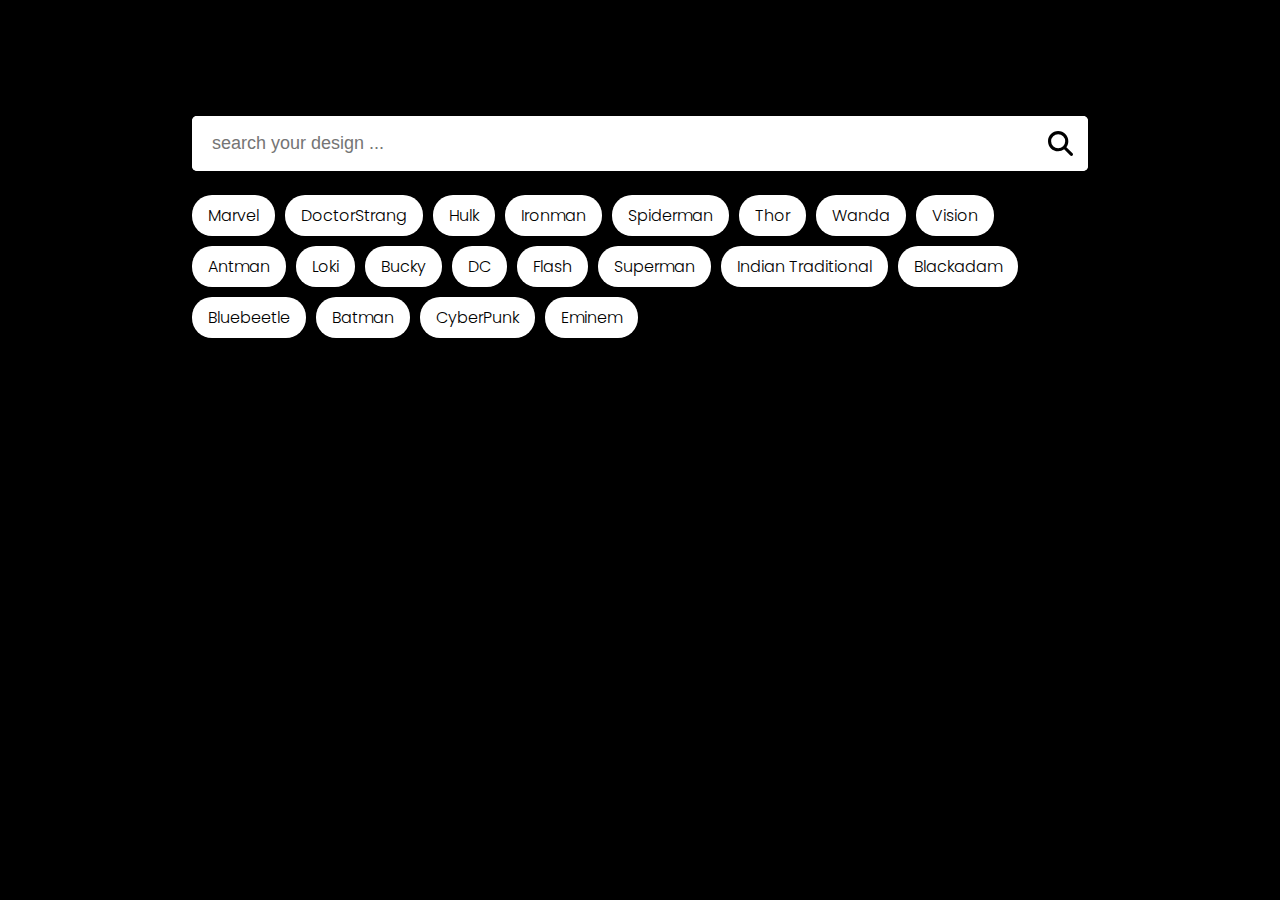
==== collection.html @ e7418040 "12th commit" ====
<!DOCTYPE html>
<html lang="en">

<head>
    <meta charset="UTF-8">
    <meta name="viewport" content="width=device-width, initial-scale=1.0">
    <link rel="stylesheet" href="./css/collection-style.css">
    <link rel="stylesheet" href="https://use.fontawesome.com/releases/v5.8.1/css/all.css"
        integrity="sha384-50oBUHEmvpQ+1lW4y57PTFmhCaXp0ML5d60M1M7uH2+nqUivzIebhndOJK28anvf" crossorigin="anonymous">
    <link rel="stylesheet" type="text/css"
        href="https://cdnjs.cloudflare.com/ajax/libs/font-awesome/5.15.1/css/all.min.css">
    <title>Collection</title>
</head>

<body>

    <div class="overlay"></div>
    <section id="search-collection">
        <header class="search-collection">

            <div class="menu-toggle">
                <div class="container">
                    <i class="fas fa-bars" id="hamburger"></i>
                    <a href="#" class="phonelogo" id="logo"><img src="./images/final-logo.png" alt="" srcset=""></a>
                </div>
            </div>

            <div class="container">
                <nav>
                    <img class="logo menu-logo" src="./images/final-logo.png" alt="" srcset="" />
                    <ul>
                        <li class="menu-list"><a href="#home">Home</a></li>
                        <li class="menu-list"><a href="#home">Services</a></li>
                        <li class="menu-list"><a href="./collection.html">Collection</a></li>
                        <li class="menu-list"><a href="#about">About</a></li>
                        <li class="menu-list"><a href="#contactus">Contact</a></li>
                    </ul>
                </nav>
                <div class="filtering">

                    <div class="container">
                        <div class="search-bar">

                            <!-- --------search bar with input resultBox -->

                            <div class="searchInput">
                                <input type="text" placeholder="search your design ...">
                                <div class="resultBox">
                                    <!-- here list are inserted from javascript -->
                                </div>
                                <div class="icon">
                                    <svg aria-hidden="true" focusable="false" data-prefix="fas"
                                        data-icon="magnifying-glass" role="img" xmlns="http://www.w3.org/2000/svg"
                                        viewBox="0 0 512 512" class="svg-inline--fa fa-magnifying-glass"
                                        style="line-height: 1;">
                                        <path fill="currentColor"
                                            d="M416 208c0 45.9-14.9 88.3-40 122.7L502.6 457.4c12.5 12.5 12.5 32.8 0 45.3s-32.8 12.5-45.3 0L330.7 376c-34.4 25.2-76.8 40-122.7 40C93.1 416 0 322.9 0 208S93.1 0 208 0S416 93.1 416 208zM208 352a144 144 0 1 0 0-288 144 144 0 1 0 0 288z"
                                            class=""></path>
                                    </svg>
                                </div>
                            </div>

                            <!-- -----------------end---------------- -->

                        </div>
                        <div class="pre-define-suggestion">
                            <p>Marvel</p>
                            <p>DoctorStrang</p>
                            <p>Hulk</p>
                            <p>Ironman</p>
                            <p>Spiderman</p>
                            <p>Thor</p>
                            <p>Wanda</p>
                            <p>Vision</p>
                            <p>Antman</p>
                            <p>Loki</p>
                            <p>Bucky</p>
                            <p>DC</p>
                            <p>Flash</p>
                            <p>Superman</p>
                            <p>Indian Traditional</p>
                            <p>Blackadam</p>
                            <p>Bluebeetle</p>
                            <p>Batman</p>
                            <p>CyberPunk</p>
                            <p>Eminem</p>
                        </div>
                    </div>

                </div>
            </div>
        </header>
    </section>


    <!-- <section id="designs">
        <div class="design">
            <div class="container">
                <div class="cards">
                  <div class="card-item">
                    <div class="card-image">
                    </div>
                    <div class="card-info">
                      <h2 class="card-title">Exploring around</h2>
                      <p class="card-intro">Far far away, behind the word mountains, far from the countries Vokalia and Consonantia, there live the blind texts.</p>
                    </div>
                  </div>
                </div>
                <div class="cards">
                  <div class="card-item">
                    <div class="card-image">
                    </div>
                    <div class="card-info">
                      <h2 class="card-title">A new trail you can't miss</h2>
                      <p class="card-intro">Far far away, behind the word mountains, far from the countries Vokalia and Consonantia, there live the blind texts.</p>
                    </div>
                  </div>
                </div>
                <div class="cards">
                  <div class="card-item">
                    <div class="card-image">
                    </div>
                    <div class="card-info">
                      <h2 class="card-title">Inside the Outdoors</h2>
                      <p class="card-intro">Far far away, behind the word mountains, far from the countries Vokalia and Consonantia, there live the blind texts.</p>
                    </div>
                  </div>
                </div>
                <div class="cards">
                  <div class="card-item">
                    <div class="card-image">
                    </div>
                    <div class="card-info">
                      <h2 class="card-title">Essential hiking hacks</h2>
                      <p class="card-intro">Far far away, behind the word mountains, far from the countries Vokalia and Consonantia, there live the blind texts.</p>
                    </div>
                  </div>
                </div>
                <div class="cards">
                  <div class="card-item">
                    <div class="card-image">
                    </div>
                    <div class="card-info">
                      <h2 class="card-title">Discovering this hidden gem</h2>
                      <p class="card-intro">Far far away, behind the word mountains, far from the countries Vokalia and Consonantia, there live the blind texts.</p>
                    </div>
                  </div>
                </div>
                <div class="cards">
                  <div class="card-item">
                    <div class="card-image">
                    </div>
                    <div class="card-info">
                      <h2 class="card-title">1 Day routes for this weekend</h2>
                      <p class="card-intro">Far far away, behind the word mountains, far from the countries Vokalia and Consonantia, there live the blind texts.</p>
                    </div>
                  </div>
                </div>
              </div>
        </div>
    </section> -->



    <script src="./scripts/filter-collection.js"></script>
    <script>
        var open = document.getElementById('hamburger');
        var elements = document.getElementsByClassName('menu-list');
        var overlay = document.querySelector('.overlay');
        var nav = document.querySelector('nav');
        var icons = document.querySelector('.menu-toggle i');
        var logo = document.querySelector('.phonelogo');
        var changeIcon = true;

        // Add click event listeners
        for (var i = 0; i < elements.length; i++) {
            elements[i].addEventListener('click', function () {
                overlay.classList.toggle("menu-open");
                nav.classList.toggle("menu-open");
                logo.classList.toggle('phonelogounactive');

                if (changeIcon) {

                    icons.classList.remove("fa-bars");
                    icons.classList.add("fa-times");

                    changeIcon = false;
                }
                else {
                    icons.classList.remove("fa-times");
                    icons.classList.add("fa-bars");
                    changeIcon = true;
                }
            });
        }

        open.addEventListener("click", function () {

            overlay.classList.toggle("menu-open");
            nav.classList.toggle("menu-open");
            logo.classList.toggle('phonelogounactive');

            if (changeIcon) {

                icons.classList.remove("fa-bars");
                icons.classList.add("fa-times");

                changeIcon = false;
            }
            else {
                icons.classList.remove("fa-times");
                icons.classList.add("fa-bars");
                changeIcon = true;
            }
        });





    </script>
</body>

</html>
---- css/collection-style.css ----
@import url("https://fonts.googleapis.com/css2?family=Poppins:wght@300;400;500;600&display=swap");
@import url('https://fonts.googleapis.com/css2?family=Montserrat:wght@100;200;300;400;500;600;700;800;900&family=Nunito:wght@200;300;400;500;600;700;800;900;1000&display=swap');
@import url('https://fonts.googleapis.com/css2?family=Bebas+Neue&family=Poppins&display=swap');

* {
  margin: 0;
  padding: 0;
  box-sizing: border-box;
}


body {
  background-color: black;
}
html {
  /* font-size: 10px; */
  font-family: "Roboto Cn", sans-serif;
  scroll-behavior: smooth;
}

a {
  text-decoration: none;
  color: #eee;
}




/* -------------navbar------------ */


header {
  width: 100%;
  height: 100vh;
  /* background: linear-gradient(to bottom, rgba(0,0,0,.8), rgba(0,0,0,.5)), url("https://images.unsplash.com/photo-1523374228107-6e44bd2b524e?ixlib=rb-1.2.1&ixid=eyJhcHBfaWQiOjEyMDd9&auto=format&fit=crop&w=1350&q=80") center no-repeat; */
  background-size: cover;
  background-position: center;
  font-family: 'Bebas Neue', sans-serif;
  /* font-family: palmsprings; */
  overflow: hidden;
}

li.menu-list {
  font-size: 20px;
}



.menu-toggle {
  position: fixed;
  width: 100%;
  height: 60px;
  /* justify-content: space-between; */
  align-items: center;
  min-height: 60px;
  color: yellow;
  font-size: 2rem;
  z-index: 1001;
  display: none;
  background-color: rgb(0, 0, 0, 0.8);
}

.menu-toggle .container {
  height: 100%;
  width: 100%;
  margin: 0 auto;
  max-width: calc(100% - 30px);
  display: flex;
  flex-direction: row-reverse;
  justify-content: space-between;
  align-items: center;
}

.menu-toggle .container .phonelogo img {
  margin-top: .7rem;
  width: 100px;
}

.phonelogounactive{
  display: none;
}

nav {
  display: flex;
  justify-content: space-between;
  align-items: center;
  padding-top: 1rem;
  max-width: 1100px;
  width: 100%;
  margin: 0 auto;
  background-color: rgba(0, 0, 0, 0.8);
  text-transform: uppercase;
  /* font-size: 1.6rem; */
}

.logo.menu-logo {
  font-weight: 300;
  transform: translateX(-100rem);
  animation: slideIn .5s forwards;
}

.logo{
  width: 150px;
  border-radius: 20px 0 20px 0;
}

.brand span {
  color: yellow;
}

nav ul {
  display: flex;
}

nav ul li {
  list-style: none;
  transform: translateX(100rem);
  animation: slideIn .5s forwards;
}

nav ul li:nth-child(1) {
  animation-delay: 0s;
}

nav ul li:nth-child(2) {
  animation-delay: .5s;
}

nav ul li:nth-child(3) {
  animation-delay: 1s;
}

nav ul li:nth-child(4) {
  animation-delay: 1.5s;
}

nav ul li:nth-child(5) {
  animation-delay: 2s;
}

nav ul li a {
  padding: .5rem 0;
  margin: 0 3rem;
  position: relative;
  letter-spacing: 2px;
}

nav ul li a:last-child {
  margin-right: 0;
}

nav ul li a::before,
nav ul li a::after {
  content: '';
  position: absolute;
  width: 100%;
  height: 2px;
  background-color: yellow;
  left: 0;
  transform: scaleX(0);
  transition: all .5s;
}

nav ul li a::before {
  top: 0;
  transform-origin: left;
}

nav ul li a::after {
  bottom: 0;
  transform-origin: right;
}

.overlay {
  background-color: rgba(0, 0, 0, .95);
  position: absolute;
  width: 100%;
  height: 100vh;
  right: 0;
  left: 0;
  transition: opacity 650ms;
  transform: scale(0);
  opacity: 0;
  display: none;
}

nav ul li a:hover::before,
nav ul li a:hover::after {
  transform: scaleX(1);
}



/* -------------navbar end --------------- */


.filtering {
  width: 100%;
  height: auto;
  position: relative;
  font-family: "Poppins", sans-serif;
  padding: 40px 0 20px 0;
  background-color: black;
}

::selection {
  color: #fff;
  background: #664AFF;
}

.filtering .container {
  max-width: 70%;
  margin: 0 auto;
}

.filtering .container .searchInput {
  background: #fff;
  width: 100%;
  border-radius: 5px;
  position: relative;
  box-shadow: 0px 1px 5px 3px rgba(0, 0, 0, 0.12);
}

.searchInput input {
  height: 55px;
  width: 100%;
  outline: none;
  border: none;
  border-radius: 5px;
  padding: 0 60px 0 20px;
  font-size: 18px;
  box-shadow: 0px 1px 5px rgba(0, 0, 0, 0.1);
}

.searchInput.active input {
  border-radius: 5px 5px 0 0;
}

.searchInput .resultBox {
  padding: 0;
  opacity: 0;
  pointer-events: none;
  max-height: 280px;
  overflow-y: auto;
}

.searchInput.active .resultBox {
  padding: 10px 8px;
  opacity: 1;
  position: absolut;
  pointer-events: auto;
}

.resultBox li {
  list-style: none;
  padding: 8px 12px;
  display: none;
  width: 100%;
  cursor: default;
  border-radius: 3px;
}

.searchInput.active .resultBox li {
  display: block;
}

.resultBox li:hover {
  background: #efefef;
}

.searchInput .icon {
  position: absolute;
  right: 0px;
  top: 0px;
  height: 55px;
  width: 55px;
  /* padding: 0 15px 0 5px; */
  text-align: center;
  display: flex;
  align-items: center;
  justify-content: center;
  line-height: 55px;
  font-size: 20px;
  color: black;
  cursor: pointer;
}

.searchInput .icon svg {
  width: 25px;
}

.pre-define-suggestion {
  color: white;
  display: flex;
  flex-wrap: wrap;
  padding-top: 1.5rem;
  width: 100%;
  height: 100%;
  gap: 10px;
  box-sizing: border-box;
}

.pre-define-suggestion p{
  padding: .5rem 1rem;
  font-weight: 300;
  background-color: white;
  color: black;
  border-radius: 20px;
  transition: box-shadow .3s ease;
  transition: transform .3s ease;
}

.pre-define-suggestion p:hover{
  transform: scale(1.05 );
  box-shadow: 2px 2px 10px white,inset -2px -2px 10px white;
}





@media (width < 1030px) {}


@media (width < 1100px) {
 .filtering .container {
    max-width: 60%;
  }
}


@media (width < 950px) {
  .filtering .container {
    max-width: 70%;
  }
}



@media screen and (max-width: 700px) {


  .menu-toggle {
    display: block;
}

/* .menu-logo{
    display: none;
} */

nav {
    padding-top: 0;
    display: none;
    flex-direction: column;
    justify-content: center;
    align-items: center;
    height: 100vh;
    text-align: center;
}

nav ul {
    flex-direction: column;
}

nav ul li {
    margin-top: 3rem;
}

nav ul li a {
    margin: 0;
    font-size: 1.5rem;
}

/* .brand {
    font-size: 5rem;
} */

.overlay.menu-open,
nav.menu-open {
    display: flex;
    position: fixed;
    background: black;
    left: 0;
    top: 0;
    width: 100%;
    min-height: 100vh;
    z-index: 999;
    transform: scale(1);
    opacity: 1;
}

.filtering {
  padding-top: 80px;
}

  .filtering .container {
    max-width: 90%;
  }

  .searchInput input {
    font-size: 1rem;
    height: 50px;
  }

  .searchInput .icon {
    height: 50px;
    line-height: 50px;
  }

  .searchInput .icon svg {
    width: 20px;
  }

}


/* ------------media query------------- */

@media (width< 500px) {}

@media (width< 450px) {}

@media (width< 400px) {}


@media (width< 380px) {}




/* keyframe------------------ */


@keyframes slideIn {
  from {}

  to {
      transform: translateX(0);
  }
}
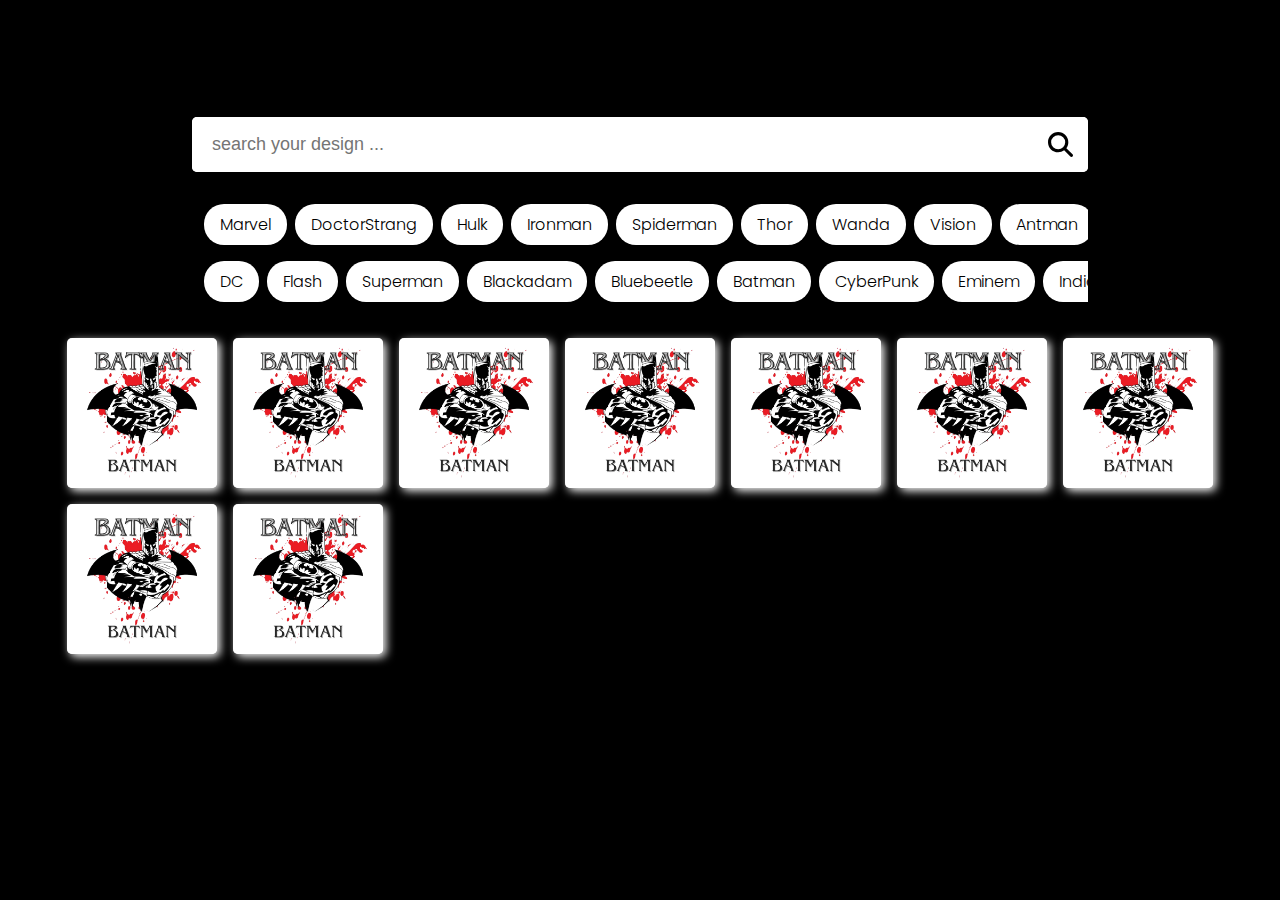
==== commit 8c7dc9a5: "14th commit" ====
--- a/collection.html
+++ b/collection.html
@@ -2,223 +2,251 @@
 <html lang="en">
 
 <head>
-    <meta charset="UTF-8">
-    <meta name="viewport" content="width=device-width, initial-scale=1.0">
-    <link rel="stylesheet" href="./css/collection-style.css">
-    <link rel="stylesheet" href="https://use.fontawesome.com/releases/v5.8.1/css/all.css"
-        integrity="sha384-50oBUHEmvpQ+1lW4y57PTFmhCaXp0ML5d60M1M7uH2+nqUivzIebhndOJK28anvf" crossorigin="anonymous">
-    <link rel="stylesheet" type="text/css"
-        href="https://cdnjs.cloudflare.com/ajax/libs/font-awesome/5.15.1/css/all.min.css">
-    <title>Collection</title>
+  <meta charset="UTF-8">
+  <meta name="viewport" content="width=device-width, initial-scale=1.0">
+  <link rel="stylesheet" href="./css/collection-style.css">
+  <link rel="stylesheet" href="https://use.fontawesome.com/releases/v5.8.1/css/all.css"
+    integrity="sha384-50oBUHEmvpQ+1lW4y57PTFmhCaXp0ML5d60M1M7uH2+nqUivzIebhndOJK28anvf" crossorigin="anonymous">
+  <link rel="stylesheet" type="text/css"
+    href="https://cdnjs.cloudflare.com/ajax/libs/font-awesome/5.15.1/css/all.min.css">
+  <title>Collection</title>
 </head>
 
 <body>
 
-    <div class="overlay"></div>
-    <section id="search-collection">
-        <header class="search-collection">
-
-            <div class="menu-toggle">
-                <div class="container">
-                    <i class="fas fa-bars" id="hamburger"></i>
-                    <a href="#" class="phonelogo" id="logo"><img src="./images/final-logo.png" alt="" srcset=""></a>
+  <div class="overlay"></div>
+  <section id="search-collection">
+    <header class="search-collection">
+
+      <div class="menu-toggle">
+        <div class="container">
+          <i class="fas fa-bars" id="hamburger" style="font-size: 1.7rem;"></i>
+          <a href="#" class="phonelogo" id="logo"><img src="./images/HORI.png" alt="" srcset=""></a>
+        </div>
+      </div>
+
+      <div class="container">
+        <nav>
+          <img class="logo menu-logo" style="width: 100px;" src="./images/logo.png" alt="" srcset="" />
+          <!-- <img class="logo menu-logo" src="./images/final-logo.png" alt="" srcset="" /> -->
+          <ul>
+            <li class="menu-list"><a href="./index.html#home">Home</a></li>
+            <!-- <li class="menu-list"><a href="./index.html#home">Services</a></li> -->
+            <li class="menu-list"><a href="./collection.html">Collection</a></li>
+            <li class="menu-list"><a href="./index.html#about">About</a></li>
+            <li class="menu-list"><a href="./index.html#contactus">Contact</a></li>
+          </ul>
+        </nav>
+        <div class="filtering">
+
+          <div class="container">
+            <div class="search-bar">
+
+              <!-- --------search bar with input resultBox -->
+
+              <div class="searchInput">
+                <input type="text" placeholder="search your design ...">
+                <div class="resultBox">
+                  <!-- here list are inserted from javascript -->
                 </div>
-            </div>
-
-            <div class="container">
-                <nav>
-                    <img class="logo menu-logo" src="./images/final-logo.png" alt="" srcset="" />
-                    <ul>
-                        <li class="menu-list"><a href="#home">Home</a></li>
-                        <li class="menu-list"><a href="#home">Services</a></li>
-                        <li class="menu-list"><a href="./collection.html">Collection</a></li>
-                        <li class="menu-list"><a href="#about">About</a></li>
-                        <li class="menu-list"><a href="#contactus">Contact</a></li>
-                    </ul>
-                </nav>
-                <div class="filtering">
-
-                    <div class="container">
-                        <div class="search-bar">
-
-                            <!-- --------search bar with input resultBox -->
-
-                            <div class="searchInput">
-                                <input type="text" placeholder="search your design ...">
-                                <div class="resultBox">
-                                    <!-- here list are inserted from javascript -->
-                                </div>
-                                <div class="icon">
-                                    <svg aria-hidden="true" focusable="false" data-prefix="fas"
-                                        data-icon="magnifying-glass" role="img" xmlns="http://www.w3.org/2000/svg"
-                                        viewBox="0 0 512 512" class="svg-inline--fa fa-magnifying-glass"
-                                        style="line-height: 1;">
-                                        <path fill="currentColor"
-                                            d="M416 208c0 45.9-14.9 88.3-40 122.7L502.6 457.4c12.5 12.5 12.5 32.8 0 45.3s-32.8 12.5-45.3 0L330.7 376c-34.4 25.2-76.8 40-122.7 40C93.1 416 0 322.9 0 208S93.1 0 208 0S416 93.1 416 208zM208 352a144 144 0 1 0 0-288 144 144 0 1 0 0 288z"
-                                            class=""></path>
-                                    </svg>
-                                </div>
-                            </div>
-
-                            <!-- -----------------end---------------- -->
-
-                        </div>
-                        <div class="pre-define-suggestion">
-                            <p>Marvel</p>
-                            <p>DoctorStrang</p>
-                            <p>Hulk</p>
-                            <p>Ironman</p>
-                            <p>Spiderman</p>
-                            <p>Thor</p>
-                            <p>Wanda</p>
-                            <p>Vision</p>
-                            <p>Antman</p>
-                            <p>Loki</p>
-                            <p>Bucky</p>
-                            <p>DC</p>
-                            <p>Flash</p>
-                            <p>Superman</p>
-                            <p>Indian Traditional</p>
-                            <p>Blackadam</p>
-                            <p>Bluebeetle</p>
-                            <p>Batman</p>
-                            <p>CyberPunk</p>
-                            <p>Eminem</p>
-                        </div>
-                    </div>
-
-                </div>
-            </div>
-        </header>
-    </section>
-
-
-    <!-- <section id="designs">
-        <div class="design">
-            <div class="container">
-                <div class="cards">
-                  <div class="card-item">
-                    <div class="card-image">
-                    </div>
-                    <div class="card-info">
-                      <h2 class="card-title">Exploring around</h2>
-                      <p class="card-intro">Far far away, behind the word mountains, far from the countries Vokalia and Consonantia, there live the blind texts.</p>
-                    </div>
-                  </div>
-                </div>
-                <div class="cards">
-                  <div class="card-item">
-                    <div class="card-image">
-                    </div>
-                    <div class="card-info">
-                      <h2 class="card-title">A new trail you can't miss</h2>
-                      <p class="card-intro">Far far away, behind the word mountains, far from the countries Vokalia and Consonantia, there live the blind texts.</p>
-                    </div>
-                  </div>
-                </div>
-                <div class="cards">
-                  <div class="card-item">
-                    <div class="card-image">
-                    </div>
-                    <div class="card-info">
-                      <h2 class="card-title">Inside the Outdoors</h2>
-                      <p class="card-intro">Far far away, behind the word mountains, far from the countries Vokalia and Consonantia, there live the blind texts.</p>
-                    </div>
-                  </div>
-                </div>
-                <div class="cards">
-                  <div class="card-item">
-                    <div class="card-image">
-                    </div>
-                    <div class="card-info">
-                      <h2 class="card-title">Essential hiking hacks</h2>
-                      <p class="card-intro">Far far away, behind the word mountains, far from the countries Vokalia and Consonantia, there live the blind texts.</p>
-                    </div>
-                  </div>
-                </div>
-                <div class="cards">
-                  <div class="card-item">
-                    <div class="card-image">
-                    </div>
-                    <div class="card-info">
-                      <h2 class="card-title">Discovering this hidden gem</h2>
-                      <p class="card-intro">Far far away, behind the word mountains, far from the countries Vokalia and Consonantia, there live the blind texts.</p>
-                    </div>
-                  </div>
-                </div>
-                <div class="cards">
-                  <div class="card-item">
-                    <div class="card-image">
-                    </div>
-                    <div class="card-info">
-                      <h2 class="card-title">1 Day routes for this weekend</h2>
-                      <p class="card-intro">Far far away, behind the word mountains, far from the countries Vokalia and Consonantia, there live the blind texts.</p>
-                    </div>
-                  </div>
+                <div class="icon">
+                  <svg aria-hidden="true" focusable="false" data-prefix="fas" data-icon="magnifying-glass" role="img"
+                    xmlns="http://www.w3.org/2000/svg" viewBox="0 0 512 512" class="svg-inline--fa fa-magnifying-glass"
+                    style="line-height: 1;">
+                    <path fill="currentColor"
+                      d="M416 208c0 45.9-14.9 88.3-40 122.7L502.6 457.4c12.5 12.5 12.5 32.8 0 45.3s-32.8 12.5-45.3 0L330.7 376c-34.4 25.2-76.8 40-122.7 40C93.1 416 0 322.9 0 208S93.1 0 208 0S416 93.1 416 208zM208 352a144 144 0 1 0 0-288 144 144 0 1 0 0 288z"
+                      class=""></path>
+                  </svg>
                 </div>
               </div>
-        </div>
-    </section> -->
-
-
-
-    <script src="./scripts/filter-collection.js"></script>
-    <script>
-        var open = document.getElementById('hamburger');
-        var elements = document.getElementsByClassName('menu-list');
-        var overlay = document.querySelector('.overlay');
-        var nav = document.querySelector('nav');
-        var icons = document.querySelector('.menu-toggle i');
-        var logo = document.querySelector('.phonelogo');
-        var changeIcon = true;
-
-        // Add click event listeners
-        for (var i = 0; i < elements.length; i++) {
-            elements[i].addEventListener('click', function () {
-                overlay.classList.toggle("menu-open");
-                nav.classList.toggle("menu-open");
-                logo.classList.toggle('phonelogounactive');
-
-                if (changeIcon) {
-
-                    icons.classList.remove("fa-bars");
-                    icons.classList.add("fa-times");
-
-                    changeIcon = false;
-                }
-                else {
-                    icons.classList.remove("fa-times");
-                    icons.classList.add("fa-bars");
-                    changeIcon = true;
-                }
-            });
+
+
+            </div>
+
+            <!-- -----------------end---------------- -->
+
+
+            <!-- ------------pre defined suggestion----------- -->
+
+
+            <div class="pre-define-suggestion">
+              <div class="marvel-collection">
+                <p>Marvel</p>
+                <p>DoctorStrang</p>
+                <p>Hulk</p>
+                <p>Ironman</p>
+                <p>Spiderman</p>
+                <p>Thor</p>
+                <p>Wanda</p>
+                <p>Vision</p>
+                <p>Antman</p>
+                <p>Loki</p>
+                <p>Bucky</p>
+              </div>
+              <div class="dc-collection">
+                <p>DC</p>
+                <p>Flash</p>
+                <p>Superman</p>
+                <p>Blackadam</p>
+                <p>Bluebeetle</p>
+                <p>Batman</p>
+                <p>CyberPunk</p>
+                <p>Eminem</p>
+                <p>Indian Traditional</p>
+              </div>
+
+            </div>
+
+            <!-- --------------------pre defined suggestion end--------------------- -->
+          </div>
+
+
+
+        </div>
+      </div>
+    </header>
+  </section>
+
+
+  <!-- -------------------------- filtered design Or result -------------------- -->
+
+  <section id="design-list">
+    <div class="container">
+      <div class="design-cards">
+        <div class="design-card">
+          <div class="design-container">
+            <img
+              src="./mokup/design.png"
+              alt="" srcset="">
+          </div>
+        </div>
+        <div class="design-card">
+          <div class="design-container">
+            <img
+              src="./mokup/design.png"
+              alt="" srcset="">
+          </div>
+        </div>
+        <div class="design-card">
+          <div class="design-container">
+            <img
+              src="./mokup/design.png"
+              alt="" srcset="">
+          </div>
+        </div>
+        <div class="design-card">
+          <div class="design-container">
+            <img
+              src="./mokup/design.png"
+              alt="" srcset="">
+          </div>
+        </div>
+        <div class="design-card">
+          <div class="design-container">
+            <img
+              src="./mokup/design.png"
+              alt="" srcset="">
+          </div>
+        </div>
+        <div class="design-card">
+          <div class="design-container">
+            <img
+              src="./mokup/design.png"
+              alt="" srcset="">
+          </div>
+        </div>
+        <div class="design-card">
+          <div class="design-container">
+            <img
+              src="./mokup/design.png"
+              alt="" srcset="">
+          </div>
+        </div>
+        <div class="design-card">
+          <div class="design-container">
+            <img
+              src="./mokup/design.png"
+              alt="" srcset="">
+          </div>
+        </div>
+        <div class="design-card">
+          <div class="design-container">
+            <img
+              src="./mokup/design.png"
+              alt="" srcset="">
+          </div>
+        </div>
+      </div>
+    </div>
+  </section>
+
+  <!-- --------------filtered design Or result end---------------------------- -->
+
+
+
+
+
+
+  <!-------------------------------
+    ------------------------------------ Java script files -->
+
+  <script src="./scripts/filter-collection.js"></script>
+  <script>
+    var open = document.getElementById('hamburger');
+    var elements = document.getElementsByClassName('menu-list');
+    var overlay = document.querySelector('.overlay');
+    var nav = document.querySelector('nav');
+    var icons = document.querySelector('.menu-toggle i');
+    var logo = document.querySelector('.phonelogo');
+    var changeIcon = true;
+
+    // Add click event listeners
+    for (var i = 0; i < elements.length; i++) {
+      elements[i].addEventListener('click', function () {
+        overlay.classList.toggle("menu-open");
+        nav.classList.toggle("menu-open");
+        logo.classList.toggle('phonelogounactive');
+
+        if (changeIcon) {
+
+          icons.classList.remove("fa-bars");
+          icons.classList.add("fa-times");
+
+          changeIcon = false;
         }
-
-        open.addEventListener("click", function () {
-
-            overlay.classList.toggle("menu-open");
-            nav.classList.toggle("menu-open");
-            logo.classList.toggle('phonelogounactive');
-
-            if (changeIcon) {
-
-                icons.classList.remove("fa-bars");
-                icons.classList.add("fa-times");
-
-                changeIcon = false;
-            }
-            else {
-                icons.classList.remove("fa-times");
-                icons.classList.add("fa-bars");
-                changeIcon = true;
-            }
-        });
-
-
-
-
-
-    </script>
+        else {
+          icons.classList.remove("fa-times");
+          icons.classList.add("fa-bars");
+          changeIcon = true;
+        }
+      });
+    }
+
+    open.addEventListener("click", function () {
+
+      overlay.classList.toggle("menu-open");
+      nav.classList.toggle("menu-open");
+      logo.classList.toggle('phonelogounactive');
+
+      if (changeIcon) {
+
+        icons.classList.remove("fa-bars");
+        icons.classList.add("fa-times");
+
+        changeIcon = false;
+      }
+      else {
+        icons.classList.remove("fa-times");
+        icons.classList.add("fa-bars");
+        changeIcon = true;
+      }
+    });
+
+
+
+
+
+  </script>
 </body>
 
 </html>--- a/css/collection-style.css
+++ b/css/collection-style.css
@@ -8,10 +8,14 @@
   box-sizing: border-box;
 }
 
+body::-webkit-scrollbar {
+  display: none;
+}
 
 body {
   background-color: black;
 }
+
 html {
   /* font-size: 10px; */
   font-family: "Roboto Cn", sans-serif;
@@ -31,7 +35,7 @@
 
 header {
   width: 100%;
-  height: 100vh;
+  height: auto;
   /* background: linear-gradient(to bottom, rgba(0,0,0,.8), rgba(0,0,0,.5)), url("https://images.unsplash.com/photo-1523374228107-6e44bd2b524e?ixlib=rb-1.2.1&ixid=eyJhcHBfaWQiOjEyMDd9&auto=format&fit=crop&w=1350&q=80") center no-repeat; */
   background-size: cover;
   background-position: center;
@@ -73,10 +77,10 @@
 
 .menu-toggle .container .phonelogo img {
   margin-top: .7rem;
-  width: 100px;
-}
-
-.phonelogounactive{
+  width: 120px;
+}
+
+.phonelogounactive {
   display: none;
 }
 
@@ -99,7 +103,7 @@
   animation: slideIn .5s forwards;
 }
 
-.logo{
+.logo {
   width: 150px;
   border-radius: 20px 0 20px 0;
 }
@@ -291,8 +295,6 @@
 
 .pre-define-suggestion {
   color: white;
-  display: flex;
-  flex-wrap: wrap;
   padding-top: 1.5rem;
   width: 100%;
   height: 100%;
@@ -300,9 +302,24 @@
   box-sizing: border-box;
 }
 
-.pre-define-suggestion p{
+.pre-define-suggestion>div {
+  width: fit-content;
+  height: auto;
+  max-width: 100%;
+  overflow-x: scroll;
+  display: flex;
+  padding: .5rem;
+}
+
+.pre-define-suggestion>div::-webkit-scrollbar {
+  display: none;
+}
+
+.pre-define-suggestion p {
   padding: .5rem 1rem;
+  margin: 0 .25rem;
   font-weight: 300;
+  text-wrap: nowrap;
   background-color: white;
   color: black;
   border-radius: 20px;
@@ -310,10 +327,58 @@
   transition: transform .3s ease;
 }
 
-.pre-define-suggestion p:hover{
-  transform: scale(1.05 );
-  box-shadow: 2px 2px 10px white,inset -2px -2px 10px white;
-}
+.pre-define-suggestion p:hover {
+  transform: scale(1.05);
+  box-shadow: 2px 2px 10px white, inset -2px -2px 10px white;
+}
+
+
+
+/* -------------------design-list section-------------------- */
+
+  #design-list{
+    width: 100%;
+    height: auto;
+  }
+
+  #design-list .container{
+    max-width: 100%;
+    width: 100%;
+    height: auto;
+    margin: 0 auto;
+  }
+
+
+  #design-list .container .design-cards{
+    width: 100%;
+    height: auto;
+    padding: .5rem;
+    align-items: start;
+	display: grid;
+	grid-gap: 16px;
+	grid-template-columns: repeat(auto-fit, 150px);
+	justify-content: center;
+  }
+
+  #design-list .container .design-cards .design-card{
+    border-radius: 5px;
+    background-color: white;
+    text-align: center;
+    box-shadow: 3px 3px 10px white,inset -3px -3px 10px white;
+    transition: transform .4s ease;
+  }
+
+  #design-list .container .design-cards .design-card:hover{
+    transform: translateY(-5px);
+  }
+
+
+  #design-list .container .design-cards .design-card img{
+    width: 80%;
+    margin: 0 auto;
+  }
+
+/* ------------------------design-list end---------------------- */
 
 
 
@@ -323,7 +388,7 @@
 
 
 @media (width < 1100px) {
- .filtering .container {
+  .filtering .container {
     max-width: 60%;
   }
 }
@@ -342,13 +407,13 @@
 
   .menu-toggle {
     display: block;
-}
-
-/* .menu-logo{
+  }
+
+  /* .menu-logo{
     display: none;
 } */
 
-nav {
+  nav {
     padding-top: 0;
     display: none;
     flex-direction: column;
@@ -356,27 +421,27 @@
     align-items: center;
     height: 100vh;
     text-align: center;
-}
-
-nav ul {
+  }
+
+  nav ul {
     flex-direction: column;
-}
-
-nav ul li {
+  }
+
+  nav ul li {
     margin-top: 3rem;
-}
-
-nav ul li a {
+  }
+
+  nav ul li a {
     margin: 0;
     font-size: 1.5rem;
-}
-
-/* .brand {
+  }
+
+  /* .brand {
     font-size: 5rem;
 } */
 
-.overlay.menu-open,
-nav.menu-open {
+  .overlay.menu-open,
+  nav.menu-open {
     display: flex;
     position: fixed;
     background: black;
@@ -387,11 +452,11 @@
     z-index: 999;
     transform: scale(1);
     opacity: 1;
-}
-
-.filtering {
-  padding-top: 80px;
-}
+  }
+
+  .filtering {
+    padding-top: 80px;
+  }
 
   .filtering .container {
     max-width: 90%;
@@ -435,6 +500,6 @@
   from {}
 
   to {
-      transform: translateX(0);
+    transform: translateX(0);
   }
 }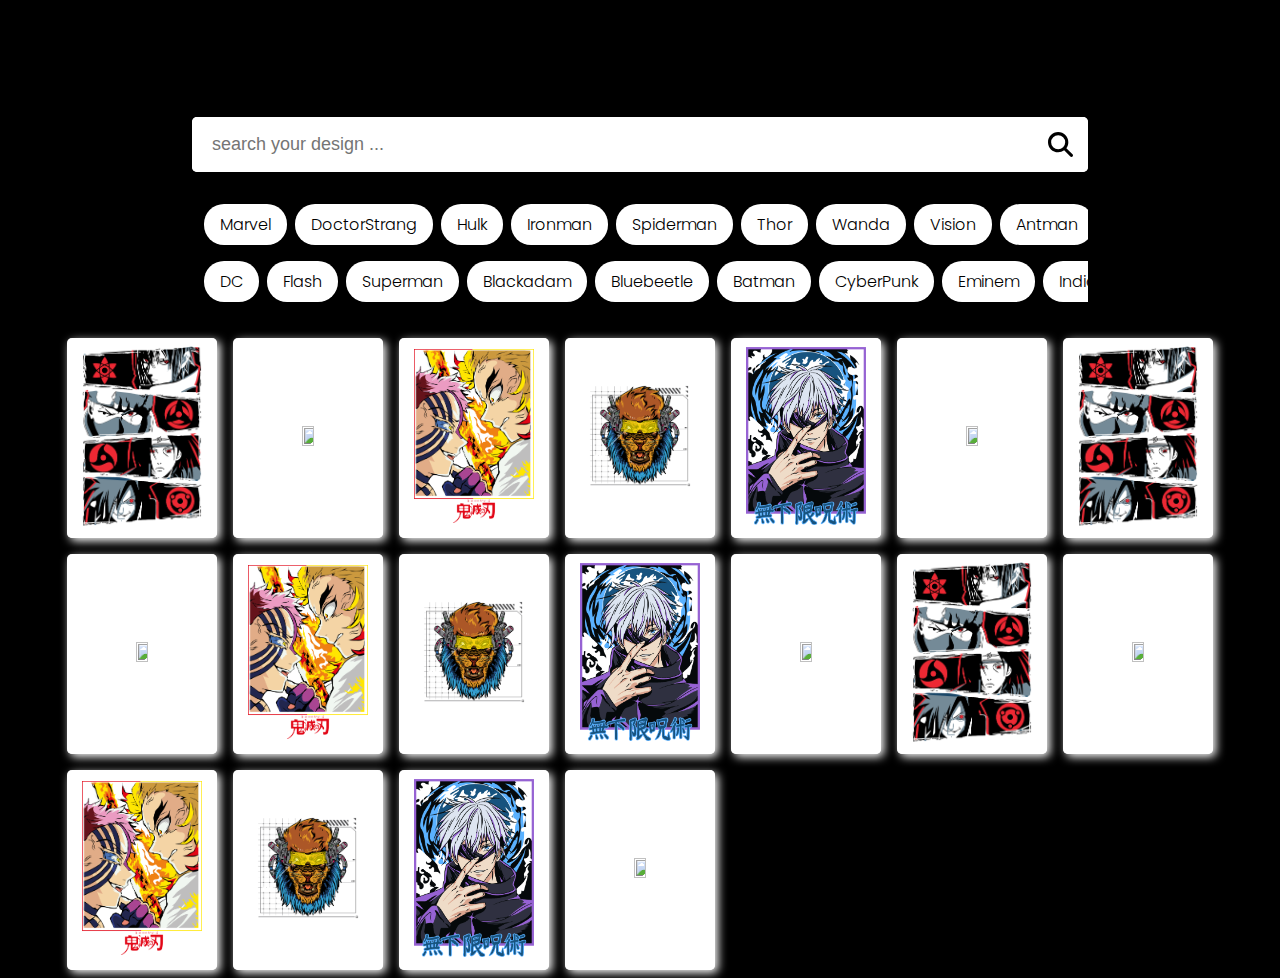
==== commit dcc4af65: "14th commit" ====
--- a/collection.html
+++ b/collection.html
@@ -116,66 +116,136 @@
         <div class="design-card">
           <div class="design-container">
             <img
-              src="./mokup/design.png"
-              alt="" srcset="">
-          </div>
-        </div>
-        <div class="design-card">
-          <div class="design-container">
-            <img
-              src="./mokup/design.png"
-              alt="" srcset="">
-          </div>
-        </div>
-        <div class="design-card">
-          <div class="design-container">
-            <img
-              src="./mokup/design.png"
-              alt="" srcset="">
-          </div>
-        </div>
-        <div class="design-card">
-          <div class="design-container">
-            <img
-              src="./mokup/design.png"
-              alt="" srcset="">
-          </div>
-        </div>
-        <div class="design-card">
-          <div class="design-container">
-            <img
-              src="./mokup/design.png"
-              alt="" srcset="">
-          </div>
-        </div>
-        <div class="design-card">
-          <div class="design-container">
-            <img
-              src="./mokup/design.png"
-              alt="" srcset="">
-          </div>
-        </div>
-        <div class="design-card">
-          <div class="design-container">
-            <img
-              src="./mokup/design.png"
-              alt="" srcset="">
-          </div>
-        </div>
-        <div class="design-card">
-          <div class="design-container">
-            <img
-              src="./mokup/design.png"
-              alt="" srcset="">
-          </div>
-        </div>
-        <div class="design-card">
-          <div class="design-container">
-            <img
-              src="./mokup/design.png"
-              alt="" srcset="">
-          </div>
-        </div>
+              src="./mokup/design/design-1.PNG"
+              alt="" srcset="">
+          </div>
+        </div>
+        <div class="design-card">
+          <div class="design-container">
+            <img
+              src="./mokup/design/design-2.PNG"
+              alt="" srcset="">
+          </div>
+        </div>
+        <div class="design-card">
+          <div class="design-container">
+            <img
+              src="./mokup/design/design-3.PNG"
+              alt="" srcset="">
+          </div>
+        </div>
+        <div class="design-card">
+          <div class="design-container">
+            <img
+              src="./mokup/design/design-4.PNG"
+              alt="" srcset="">
+          </div>
+        </div>
+        <div class="design-card">
+          <div class="design-container">
+            <img
+              src="./mokup/design/design-5.PNG"
+              alt="" srcset="">
+          </div>
+        </div>
+        <div class="design-card">
+          <div class="design-container">
+            <img
+              src="./mokup/design/design-6.PNG"
+              alt="" srcset="">
+          </div>
+        </div>
+
+
+        <div class="design-card">
+          <div class="design-container">
+            <img
+              src="./mokup/design/design-1.PNG"
+              alt="" srcset="">
+          </div>
+        </div>
+        <div class="design-card">
+          <div class="design-container">
+            <img
+              src="./mokup/design/design-2.PNG"
+              alt="" srcset="">
+          </div>
+        </div>
+        <div class="design-card">
+          <div class="design-container">
+            <img
+              src="./mokup/design/design-3.PNG"
+              alt="" srcset="">
+          </div>
+        </div>
+        <div class="design-card">
+          <div class="design-container">
+            <img
+              src="./mokup/design/design-4.PNG"
+              alt="" srcset="">
+          </div>
+        </div>
+        <div class="design-card">
+          <div class="design-container">
+            <img
+              src="./mokup/design/design-5.PNG"
+              alt="" srcset="">
+          </div>
+        </div>
+        <div class="design-card">
+          <div class="design-container">
+            <img
+              src="./mokup/design/design-6.PNG"
+              alt="" srcset="">
+          </div>
+        </div>
+
+
+        <div class="design-card">
+          <div class="design-container">
+            <img
+              src="./mokup/design/design-1.PNG"
+              alt="" srcset="">
+          </div>
+        </div>
+        <div class="design-card">
+          <div class="design-container">
+            <img
+              src="./mokup/design/design-2.PNG"
+              alt="" srcset="">
+          </div>
+        </div>
+        <div class="design-card">
+          <div class="design-container">
+            <img
+              src="./mokup/design/design-3.PNG"
+              alt="" srcset="">
+          </div>
+        </div>
+        <div class="design-card">
+          <div class="design-container">
+            <img
+              src="./mokup/design/design-4.PNG"
+              alt="" srcset="">
+          </div>
+        </div>
+        <div class="design-card">
+          <div class="design-container">
+            <img
+              src="./mokup/design/design-5.PNG"
+              alt="" srcset="">
+          </div>
+        </div>
+        <div class="design-card">
+          <div class="design-container">
+            <img
+              src="./mokup/design/design-6.PNG"
+              alt="" srcset="">
+          </div>
+        </div>
+
+
+
       </div>
     </div>
   </section>
--- a/css/collection-style.css
+++ b/css/collection-style.css
@@ -363,6 +363,11 @@
   #design-list .container .design-cards .design-card{
     border-radius: 5px;
     background-color: white;
+    width: 150px;
+    height: 200px;
+    display: flex;
+    align-items: center;
+    justify-content: center;
     text-align: center;
     box-shadow: 3px 3px 10px white,inset -3px -3px 10px white;
     transition: transform .4s ease;
@@ -375,6 +380,7 @@
 
   #design-list .container .design-cards .design-card img{
     width: 80%;
+    height: 80%;
     margin: 0 auto;
   }
 
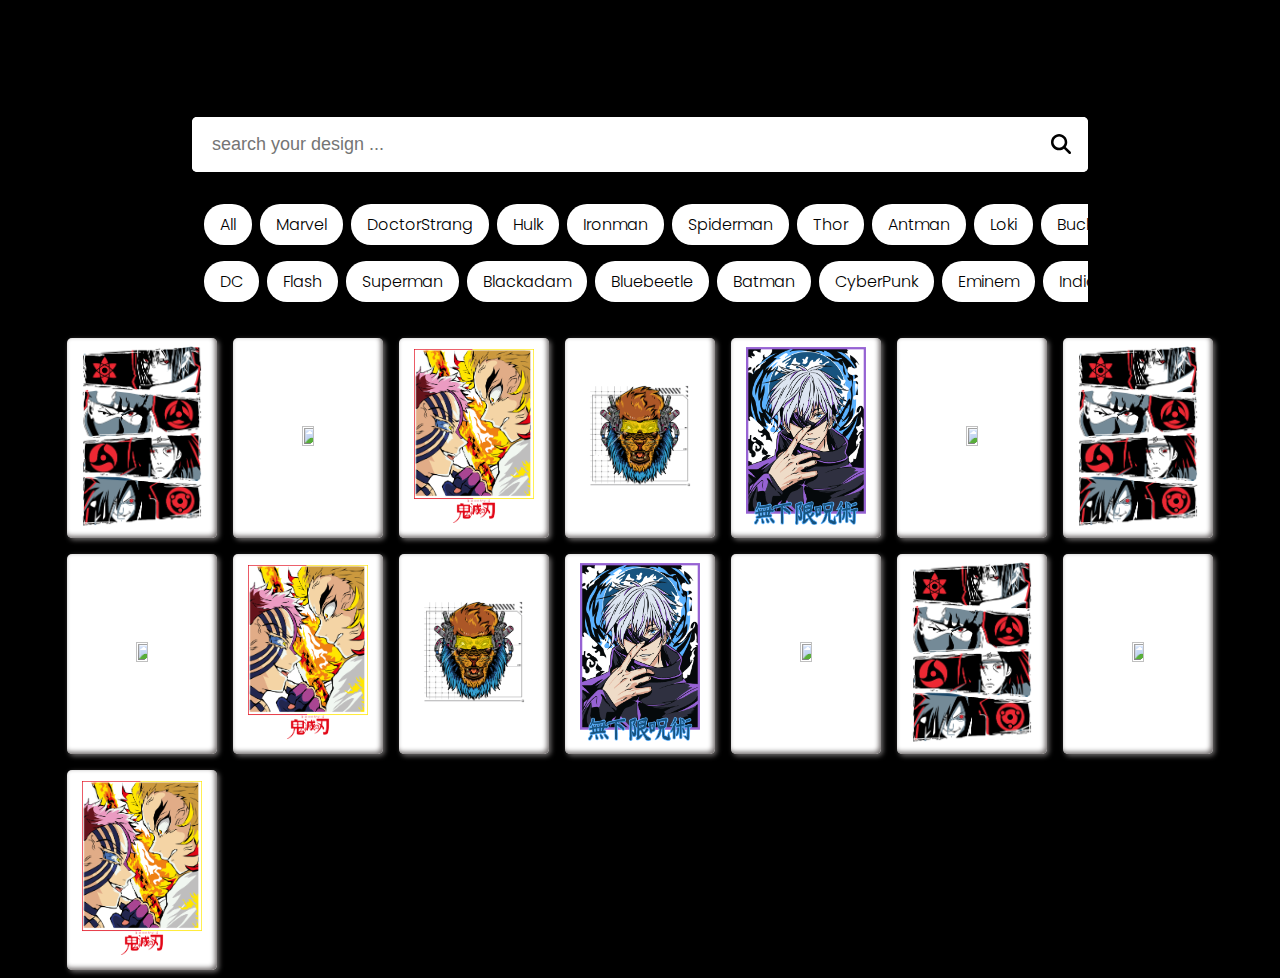
==== commit 5aece793: "15t commit" ====
--- a/collection.html
+++ b/collection.html
@@ -71,28 +71,27 @@
 
             <div class="pre-define-suggestion">
               <div class="marvel-collection">
-                <p>Marvel</p>
-                <p>DoctorStrang</p>
-                <p>Hulk</p>
-                <p>Ironman</p>
-                <p>Spiderman</p>
-                <p>Thor</p>
-                <p>Wanda</p>
-                <p>Vision</p>
-                <p>Antman</p>
-                <p>Loki</p>
-                <p>Bucky</p>
+                <p data-design="All" class="search-item">All</p>
+                <p data-design="Marvel" class="search-item">Marvel</p>
+                <p data-design="DoctorStrang" class="search-item">DoctorStrang</p>
+                <p data-design="Hulk" class="search-item">Hulk</p>
+                <p data-design="Ironman" class="search-item">Ironman</p>
+                <p data-design="Spiderman" class="search-item">Spiderman</p>
+                <p data-design="Thor" class="search-item">Thor</p>
+                <p data-design="Antman" class="search-item">Antman</p>
+                <p data-design="Loki" class="search-item">Loki</p>
+                <p data-design="Bucky" class="search-item">Bucky</p>
               </div>
               <div class="dc-collection">
-                <p>DC</p>
-                <p>Flash</p>
-                <p>Superman</p>
-                <p>Blackadam</p>
-                <p>Bluebeetle</p>
-                <p>Batman</p>
-                <p>CyberPunk</p>
-                <p>Eminem</p>
-                <p>Indian Traditional</p>
+                <p data-design="DC" class="search-item">DC</p>
+                <p data-design="Flash" class="search-item">Flash</p>
+                <p data-design="Superman" class="search-item">Superman</p>
+                <p data-design="Blackadam" class="search-item">Blackadam</p>
+                <p data-design="Bluebeetle" class="search-item">Bluebeetle</p>
+                <p data-design="Batman" class="search-item">Batman</p>
+                <p data-design="CyberPunk" class="search-item">CyberPunk</p>
+                <p data-design="Eminem" class="search-item">Eminem</p>
+                <p data-design="Indian Traditional" class="search-item">Indian Traditional</p>
               </div>
 
             </div>
@@ -113,136 +112,7 @@
   <section id="design-list">
     <div class="container">
       <div class="design-cards">
-        <div class="design-card">
-          <div class="design-container">
-            <img
-              src="./mokup/design/design-1.PNG"
-              alt="" srcset="">
-          </div>
-        </div>
-        <div class="design-card">
-          <div class="design-container">
-            <img
-              src="./mokup/design/design-2.PNG"
-              alt="" srcset="">
-          </div>
-        </div>
-        <div class="design-card">
-          <div class="design-container">
-            <img
-              src="./mokup/design/design-3.PNG"
-              alt="" srcset="">
-          </div>
-        </div>
-        <div class="design-card">
-          <div class="design-container">
-            <img
-              src="./mokup/design/design-4.PNG"
-              alt="" srcset="">
-          </div>
-        </div>
-        <div class="design-card">
-          <div class="design-container">
-            <img
-              src="./mokup/design/design-5.PNG"
-              alt="" srcset="">
-          </div>
-        </div>
-        <div class="design-card">
-          <div class="design-container">
-            <img
-              src="./mokup/design/design-6.PNG"
-              alt="" srcset="">
-          </div>
-        </div>
-
-
-        <div class="design-card">
-          <div class="design-container">
-            <img
-              src="./mokup/design/design-1.PNG"
-              alt="" srcset="">
-          </div>
-        </div>
-        <div class="design-card">
-          <div class="design-container">
-            <img
-              src="./mokup/design/design-2.PNG"
-              alt="" srcset="">
-          </div>
-        </div>
-        <div class="design-card">
-          <div class="design-container">
-            <img
-              src="./mokup/design/design-3.PNG"
-              alt="" srcset="">
-          </div>
-        </div>
-        <div class="design-card">
-          <div class="design-container">
-            <img
-              src="./mokup/design/design-4.PNG"
-              alt="" srcset="">
-          </div>
-        </div>
-        <div class="design-card">
-          <div class="design-container">
-            <img
-              src="./mokup/design/design-5.PNG"
-              alt="" srcset="">
-          </div>
-        </div>
-        <div class="design-card">
-          <div class="design-container">
-            <img
-              src="./mokup/design/design-6.PNG"
-              alt="" srcset="">
-          </div>
-        </div>
-
-
-        <div class="design-card">
-          <div class="design-container">
-            <img
-              src="./mokup/design/design-1.PNG"
-              alt="" srcset="">
-          </div>
-        </div>
-        <div class="design-card">
-          <div class="design-container">
-            <img
-              src="./mokup/design/design-2.PNG"
-              alt="" srcset="">
-          </div>
-        </div>
-        <div class="design-card">
-          <div class="design-container">
-            <img
-              src="./mokup/design/design-3.PNG"
-              alt="" srcset="">
-          </div>
-        </div>
-        <div class="design-card">
-          <div class="design-container">
-            <img
-              src="./mokup/design/design-4.PNG"
-              alt="" srcset="">
-          </div>
-        </div>
-        <div class="design-card">
-          <div class="design-container">
-            <img
-              src="./mokup/design/design-5.PNG"
-              alt="" srcset="">
-          </div>
-        </div>
-        <div class="design-card">
-          <div class="design-container">
-            <img
-              src="./mokup/design/design-6.PNG"
-              alt="" srcset="">
-          </div>
-        </div>
+        
 
 
 
--- a/css/collection-style.css
+++ b/css/collection-style.css
@@ -14,6 +14,7 @@
 
 body {
   background-color: black;
+  position: relative;
 }
 
 html {
@@ -290,7 +291,7 @@
 }
 
 .searchInput .icon svg {
-  width: 25px;
+  width: 20px;
 }
 
 .pre-define-suggestion {
@@ -319,6 +320,7 @@
   padding: .5rem 1rem;
   margin: 0 .25rem;
   font-weight: 300;
+  cursor: pointer;
   text-wrap: nowrap;
   background-color: white;
   color: black;
@@ -369,7 +371,7 @@
     align-items: center;
     justify-content: center;
     text-align: center;
-    box-shadow: 3px 3px 10px white,inset -3px -3px 10px white;
+    box-shadow: 2px 2px 5px rgb(112, 109, 109),inset -2px -2px 5px rgb(109, 104, 104);
     transition: transform .4s ease;
   }
 
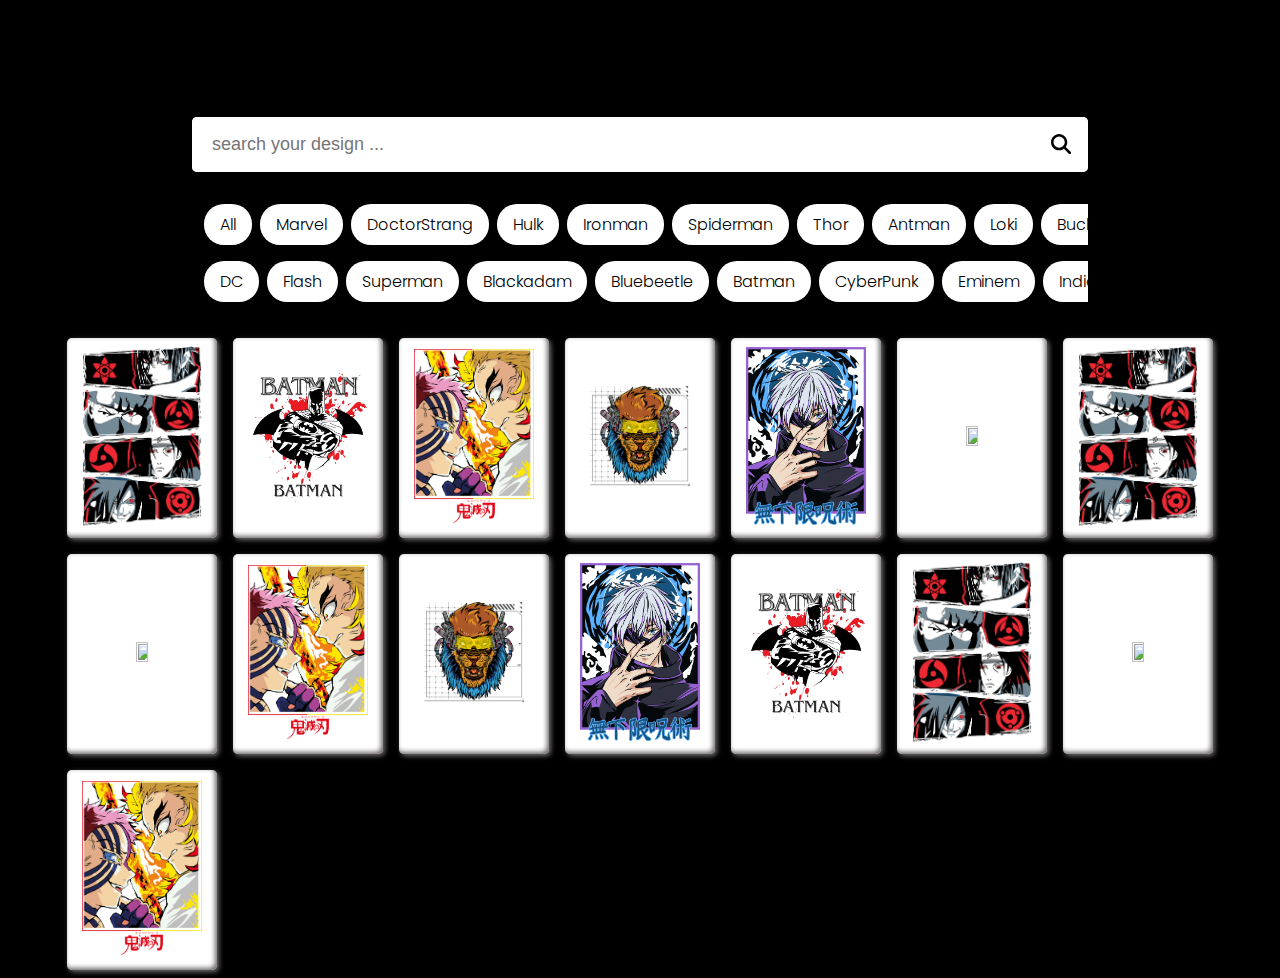
==== commit 62603879: "19th commit" ====
--- a/collection.html
+++ b/collection.html
@@ -9,6 +9,7 @@
     integrity="sha384-50oBUHEmvpQ+1lW4y57PTFmhCaXp0ML5d60M1M7uH2+nqUivzIebhndOJK28anvf" crossorigin="anonymous">
   <link rel="stylesheet" type="text/css"
     href="https://cdnjs.cloudflare.com/ajax/libs/font-awesome/5.15.1/css/all.min.css">
+    <script src="https://code.jquery.com/jquery-3.6.4.min.js"></script>
   <title>Collection</title>
 </head>
 
@@ -113,8 +114,9 @@
     <div class="container">
       <div class="design-cards">
         
-
-
+                <!-- all card will be show here------------------------
+                -------------------------------------------
+                ----------------------- -->
 
       </div>
     </div>
@@ -129,7 +131,7 @@
 
   <!-------------------------------
     ------------------------------------ Java script files -->
-
+    <script src="https://code.jquery.com/jquery-3.6.4.min.js"></script>
   <script src="./scripts/filter-collection.js"></script>
   <script>
     var open = document.getElementById('hamburger');
--- a/css/collection-style.css
+++ b/css/collection-style.css
@@ -373,6 +373,11 @@
     text-align: center;
     box-shadow: 2px 2px 5px rgb(112, 109, 109),inset -2px -2px 5px rgb(109, 104, 104);
     transition: transform .4s ease;
+    /* opacity: 0; */
+  }
+
+  .is-animated {
+    animation: .6s zoom-in;
   }
 
   #design-list .container .design-cards .design-card:hover{
@@ -510,4 +515,15 @@
   to {
     transform: translateX(0);
   }
+}
+
+
+
+@keyframes zoom-in {
+  0% {
+   transform: scale(.5);
+  } 
+  100% {
+    transform: none;
+  }
 }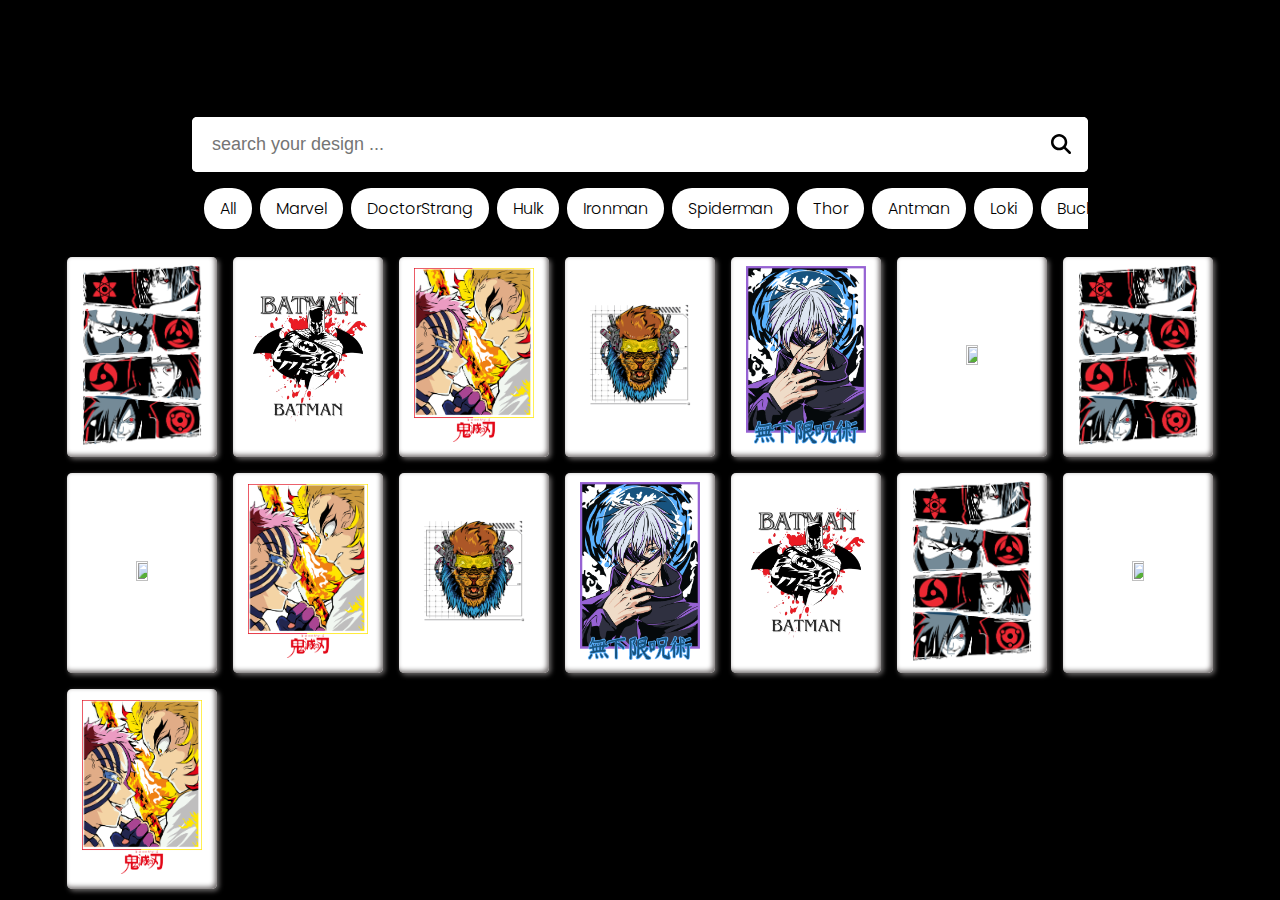
==== commit f8b01fe2: "20th commit" ====
--- a/collection.html
+++ b/collection.html
@@ -9,7 +9,6 @@
     integrity="sha384-50oBUHEmvpQ+1lW4y57PTFmhCaXp0ML5d60M1M7uH2+nqUivzIebhndOJK28anvf" crossorigin="anonymous">
   <link rel="stylesheet" type="text/css"
     href="https://cdnjs.cloudflare.com/ajax/libs/font-awesome/5.15.1/css/all.min.css">
-    <script src="https://code.jquery.com/jquery-3.6.4.min.js"></script>
   <title>Collection</title>
 </head>
 
@@ -82,8 +81,6 @@
                 <p data-design="Antman" class="search-item">Antman</p>
                 <p data-design="Loki" class="search-item">Loki</p>
                 <p data-design="Bucky" class="search-item">Bucky</p>
-              </div>
-              <div class="dc-collection">
                 <p data-design="DC" class="search-item">DC</p>
                 <p data-design="Flash" class="search-item">Flash</p>
                 <p data-design="Superman" class="search-item">Superman</p>
@@ -131,7 +128,6 @@
 
   <!-------------------------------
     ------------------------------------ Java script files -->
-    <script src="https://code.jquery.com/jquery-3.6.4.min.js"></script>
   <script src="./scripts/filter-collection.js"></script>
   <script>
     var open = document.getElementById('hamburger');
--- a/css/collection-style.css
+++ b/css/collection-style.css
@@ -296,7 +296,7 @@
 
 .pre-define-suggestion {
   color: white;
-  padding-top: 1.5rem;
+  padding-top: .5rem;
   width: 100%;
   height: 100%;
   gap: 10px;
@@ -338,58 +338,102 @@
 
 /* -------------------design-list section-------------------- */
 
-  #design-list{
-    width: 100%;
-    height: auto;
-  }
-
-  #design-list .container{
-    max-width: 100%;
-    width: 100%;
-    height: auto;
-    margin: 0 auto;
-  }
-
-
-  #design-list .container .design-cards{
-    width: 100%;
-    height: auto;
-    padding: .5rem;
-    align-items: start;
-	display: grid;
-	grid-gap: 16px;
-	grid-template-columns: repeat(auto-fit, 150px);
-	justify-content: center;
-  }
-
-  #design-list .container .design-cards .design-card{
-    border-radius: 5px;
-    background-color: white;
-    width: 150px;
-    height: 200px;
-    display: flex;
-    align-items: center;
-    justify-content: center;
-    text-align: center;
-    box-shadow: 2px 2px 5px rgb(112, 109, 109),inset -2px -2px 5px rgb(109, 104, 104);
-    transition: transform .4s ease;
-    /* opacity: 0; */
-  }
-
-  .is-animated {
-    animation: .6s zoom-in;
-  }
-
-  #design-list .container .design-cards .design-card:hover{
-    transform: translateY(-5px);
-  }
-
-
-  #design-list .container .design-cards .design-card img{
-    width: 80%;
-    height: 80%;
-    margin: 0 auto;
-  }
+#design-list {
+  width: 100%;
+  height: auto;
+}
+
+#design-list .container {
+  max-width: 100%;
+  width: 100%;
+  height: auto;
+  margin: 0 auto;
+}
+
+
+#design-list .container .design-cards {
+  width: 100%;
+  height: auto;
+  padding: 0 .5rem .5rem .5rem;
+  align-items: start;
+  display: grid;
+  grid-gap: 16px;
+  grid-template-columns: repeat(auto-fit, 150px);
+  justify-content: center;
+}
+.design-cards-disable{
+  width: 100%;
+  height: 300px;
+  padding: 0 .5rem .5rem .5rem;
+  align-items: start;
+  display: flex;
+  grid-gap: 16px;
+  grid-template-columns: 1;
+  justify-content: center;
+}
+
+#design-list .container .design-cards .design-card {
+  border-radius: 5px;
+  background-color: white;
+  width: 150px;
+  height: 200px;
+  display: flex;
+  align-items: center;
+  justify-content: center;
+  text-align: center;
+  box-shadow: 2px 2px 5px rgb(112, 109, 109), inset -2px -2px 5px rgb(109, 104, 104);
+  transition: transform .4s ease;
+  /* opacity: 0; */
+}
+
+.is-animated {
+  animation: .6s zoom-in;
+}
+
+#design-list .container .design-cards .design-card:hover {
+  transform: translateY(-5px);
+}
+
+
+#design-list .container .design-cards .design-card img {
+  width: 80%;
+  height: 80%;
+  margin: 0 auto;
+}
+
+
+.design-not-found {
+  width: 1000px;
+  height: 100%;
+  min-height: 300px;
+  min-width: 600px;
+  display: flex;
+  flex-direction: column;
+  justify-content: center;
+  justify-self: center;
+  align-items: center;
+  border: 1px solid rgb(255, 247, 247);
+  color: white;
+  font-size: 1.5rem;
+  border-radius: 5px;
+}
+
+.design-not-found p{
+  font-family: "Poppins", sans-serif;
+  text-transform: uppercase;
+  margin-bottom: .5rem;
+}
+.design-not-found button{
+  font-family: "Poppins", sans-serif;
+  padding: 10px 20px;
+  font-size: 1rem;
+  border: none;
+  outline: none;
+  border-radius: 5px;
+  cursor: pointer;
+}
+
+
 
 /* ------------------------design-list end---------------------- */
 
@@ -489,6 +533,11 @@
     width: 20px;
   }
 
+  .design-not-found {
+    min-width: auto;
+    min-height: auto;
+  }
+
 }
 
 
@@ -521,8 +570,9 @@
 
 @keyframes zoom-in {
   0% {
-   transform: scale(.5);
-  } 
+    transform: scale(.5);
+  }
+
   100% {
     transform: none;
   }
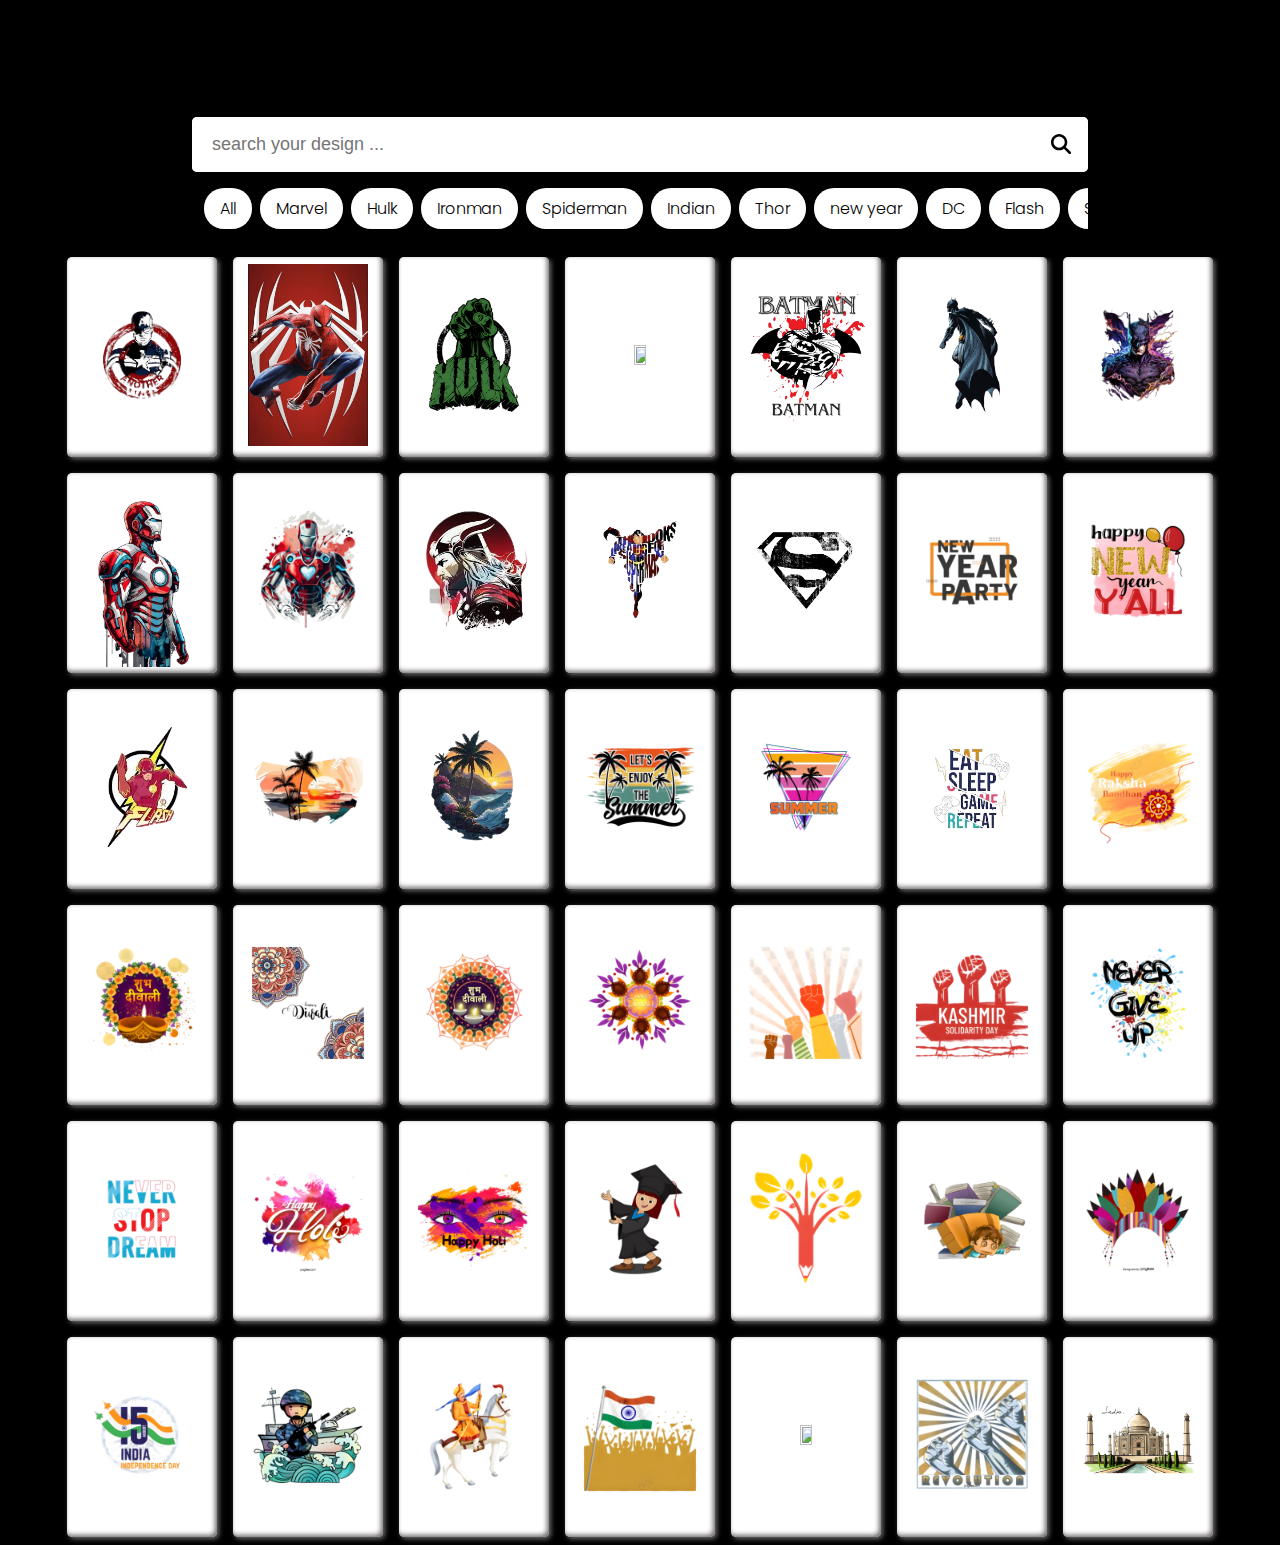
==== commit 43a87dbe: "21th commit" ====
--- a/collection.html
+++ b/collection.html
@@ -73,20 +73,19 @@
               <div class="marvel-collection">
                 <p data-design="All" class="search-item">All</p>
                 <p data-design="Marvel" class="search-item">Marvel</p>
-                <p data-design="DoctorStrang" class="search-item">DoctorStrang</p>
+                <!-- <p data-design="DoctorStrang" class="search-item">DoctorStrang</p> -->
                 <p data-design="Hulk" class="search-item">Hulk</p>
                 <p data-design="Ironman" class="search-item">Ironman</p>
                 <p data-design="Spiderman" class="search-item">Spiderman</p>
+                <p data-design="indian" class="search-item">Indian</p>
                 <p data-design="Thor" class="search-item">Thor</p>
-                <p data-design="Antman" class="search-item">Antman</p>
-                <p data-design="Loki" class="search-item">Loki</p>
-                <p data-design="Bucky" class="search-item">Bucky</p>
+                <p data-design="new year" class="search-item">new year</p>
                 <p data-design="DC" class="search-item">DC</p>
                 <p data-design="Flash" class="search-item">Flash</p>
                 <p data-design="Superman" class="search-item">Superman</p>
-                <p data-design="Blackadam" class="search-item">Blackadam</p>
+                <p data-design="summer" class="search-item">summer</p>
                 <p data-design="Bluebeetle" class="search-item">Bluebeetle</p>
-                <p data-design="Batman" class="search-item">Batman</p>
+                <p data-design="sunset" class="search-item">sunset</p>
                 <p data-design="CyberPunk" class="search-item">CyberPunk</p>
                 <p data-design="Eminem" class="search-item">Eminem</p>
                 <p data-design="Indian Traditional" class="search-item">Indian Traditional</p>
